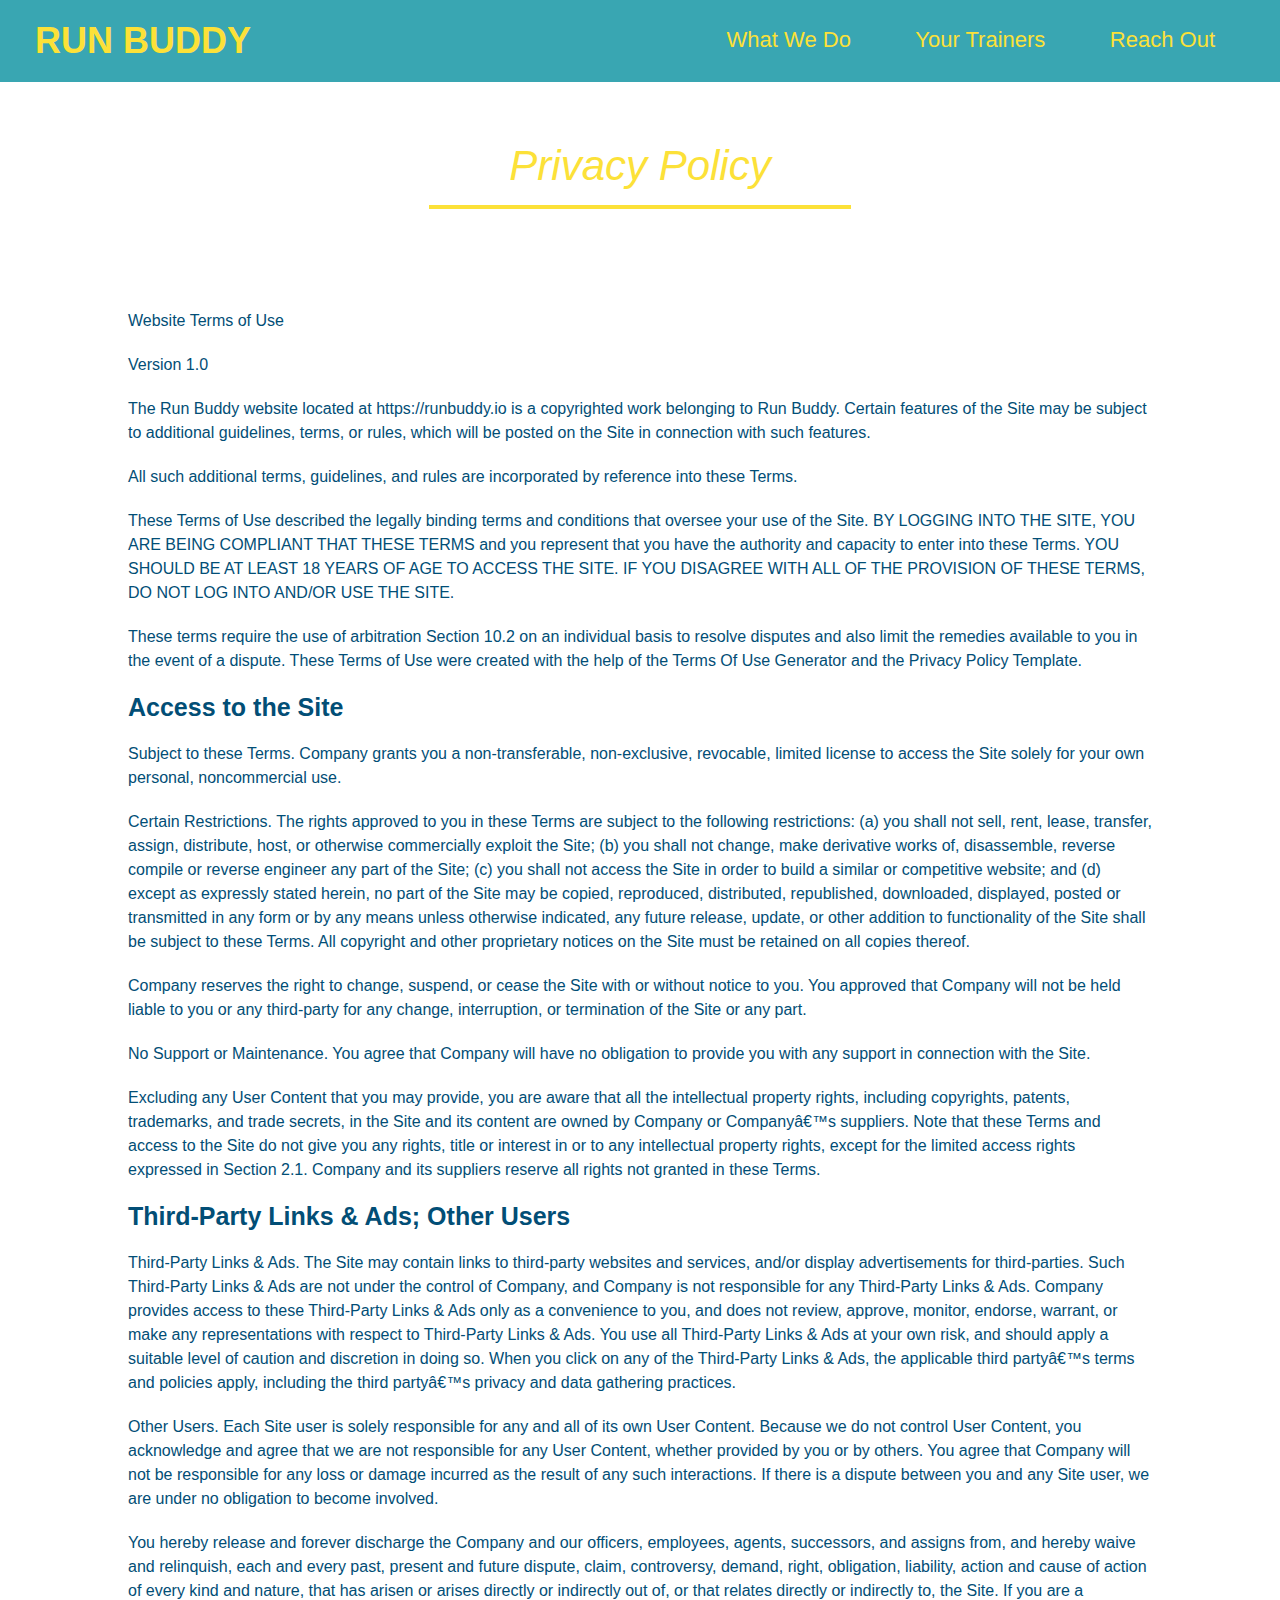
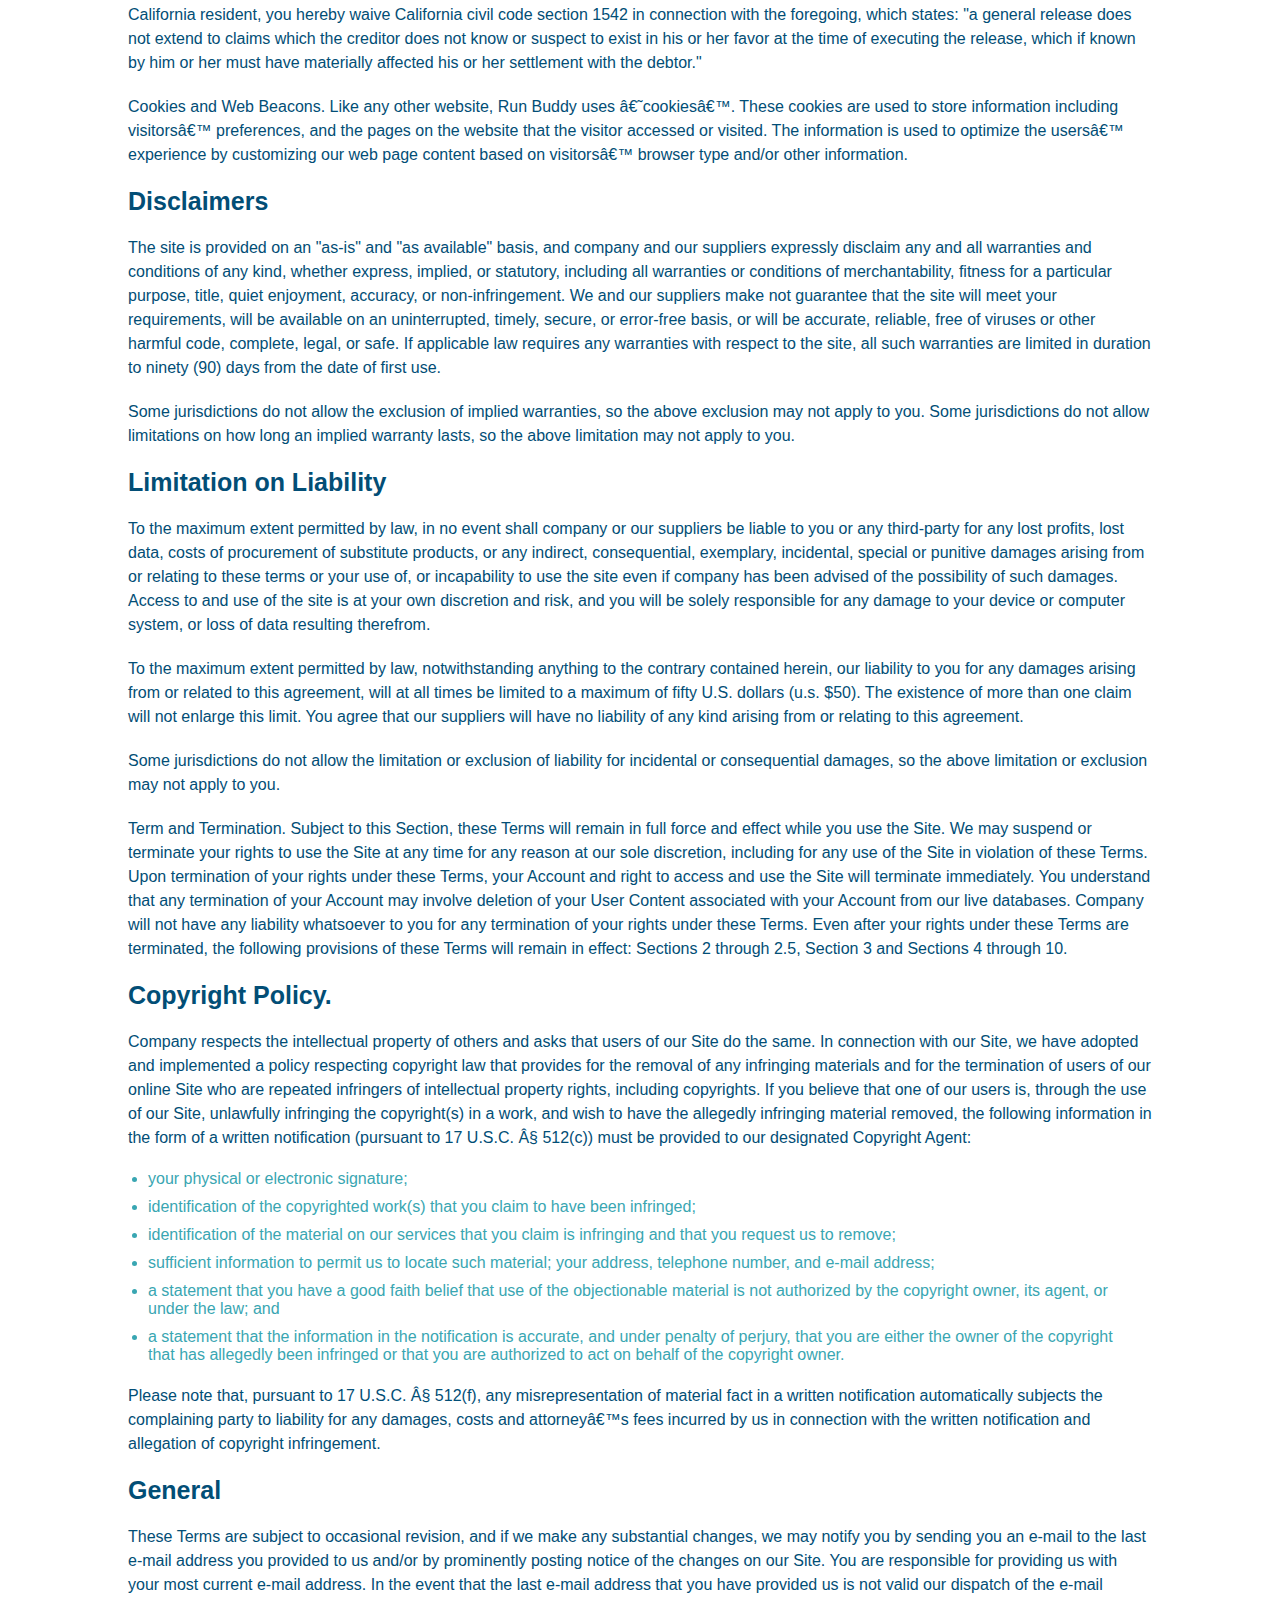
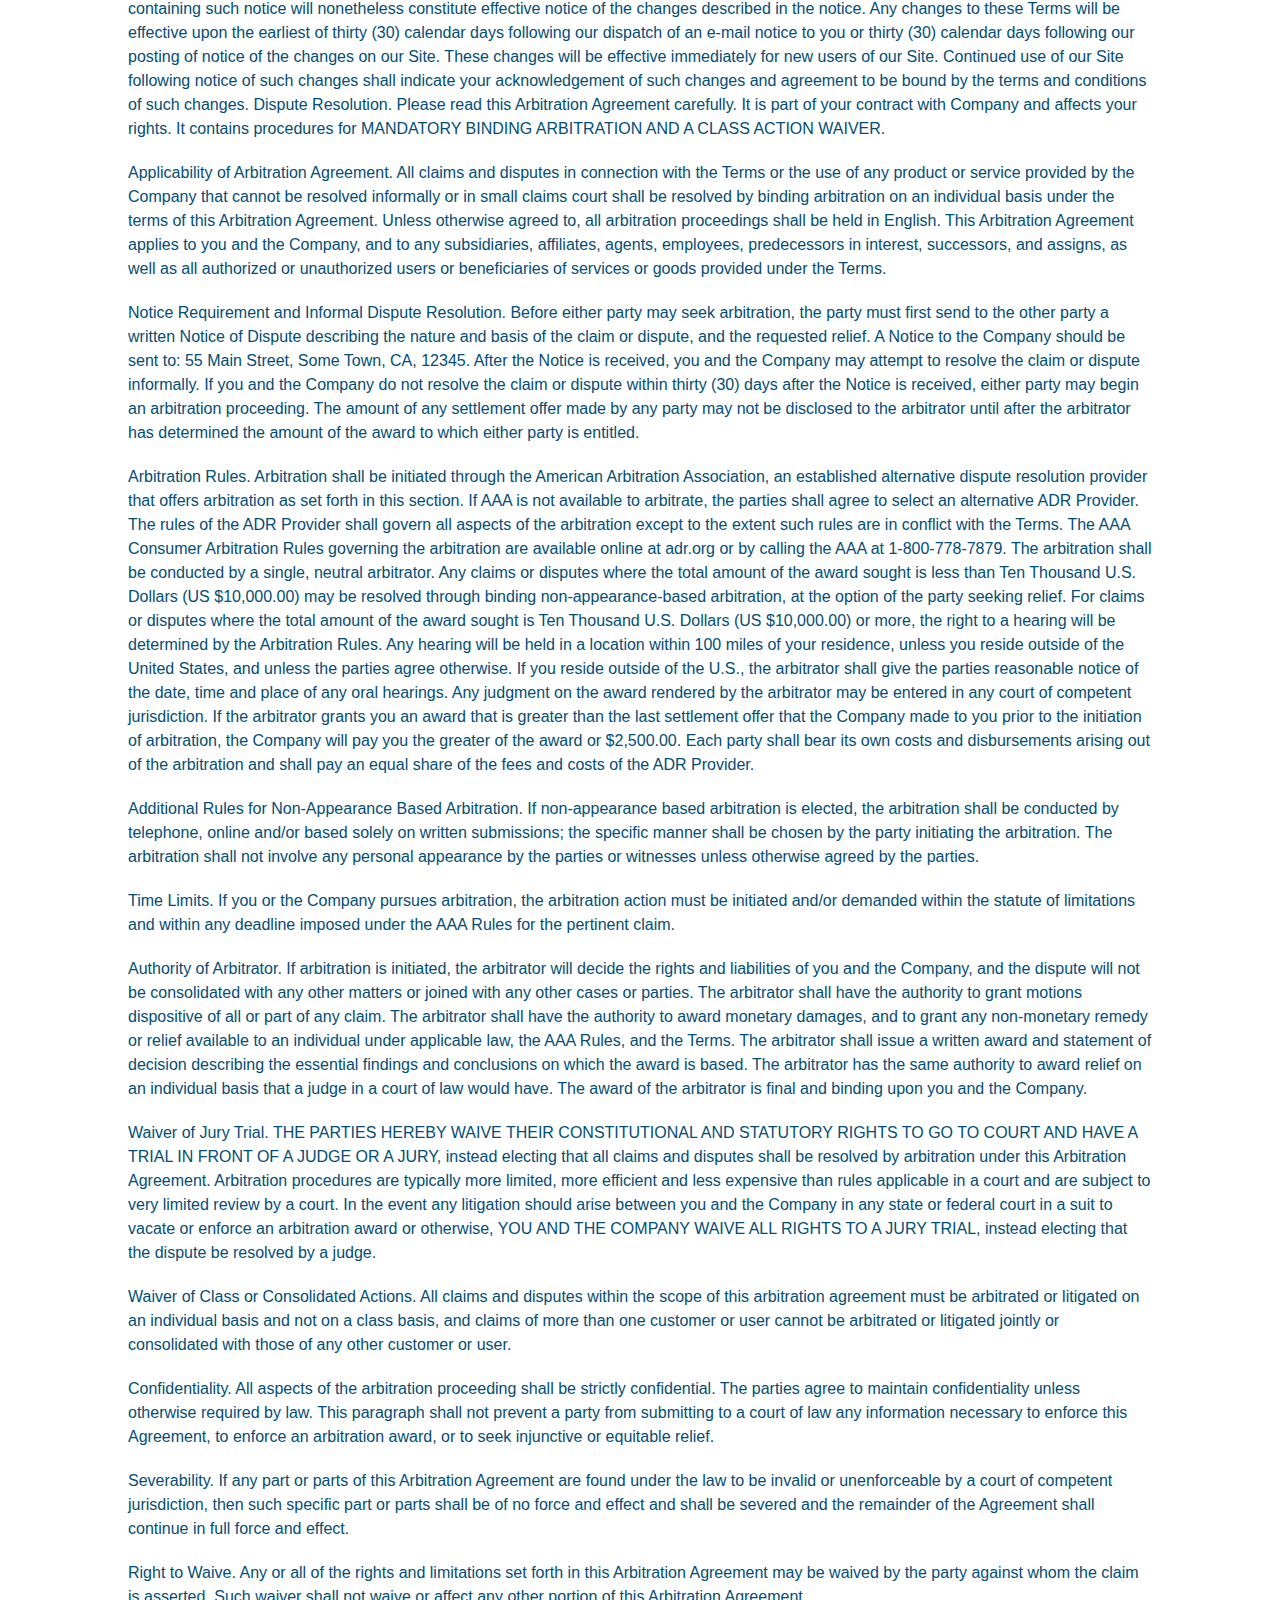
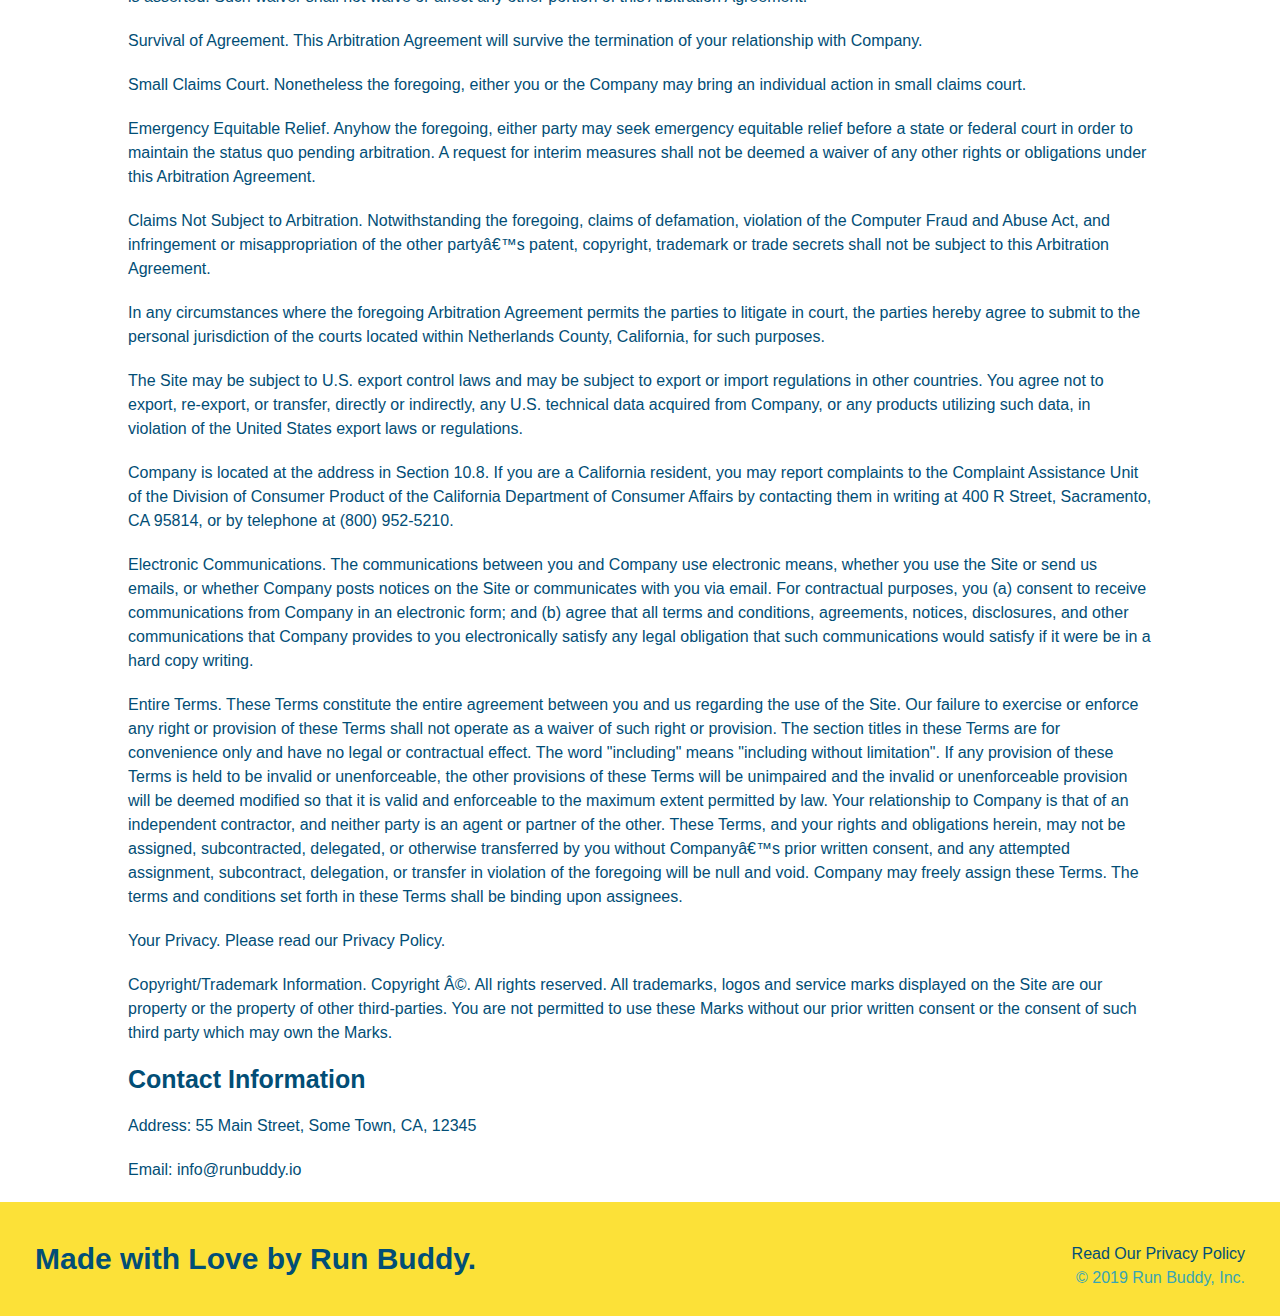
==== privacy-policy.html @ 2bb37b94 "end" ====
<!DOCTYPE html>
<html lang="en">
    <Head>
        <meta charset="UTF-8" />
        <title>Privacy Policy - Run Buddy</title>
        <link rel="stylesheet" href="./assets/css/style.css" />
        <link rel="stylesheet" href="./assets/css/secondary-styles.css" />
    </Head>
    <body>
        <header>
            <h1>
                <a href="/">RUN BUDDY</a>
            </h1>
            <nav>
            <!--unordered list element-->
            <ul>
                <!--list item element-->
                <li>
                    <!--Anchor element-->
                    <a href="./index.html#what-we-do">What We Do</a>
                </li>
                <li>
                    <a href="./index.html#your-trainers">Your Trainers</a>
                </li>
                <li>
                    <a href="./index.html#reach-out">Reach Out</a>
                </li>
            </ul>
            </nav>
        </header>
        <section class="hero">
            <h2 class="page-title">
                Privacy Policy
            </h2>
        </section>
        <article class="secondary-content">
            <p>
                Website Terms of Use
              </p>
        
              <p>
                Version 1.0
              </p>
        
              <p>
                The Run Buddy website located at https://runbuddy.io is a copyrighted work belonging to Run Buddy. Certain
                features of the Site may be subject to additional guidelines, terms, or rules, which will be posted on the Site
                in connection with such features.
              </p>
        
              <p>
                All such additional terms, guidelines, and rules are incorporated by reference into these Terms.
              </p>
        
              <p>
                These Terms of Use described the legally binding terms and conditions that oversee your use of the Site. BY
                LOGGING INTO THE SITE, YOU ARE BEING COMPLIANT THAT THESE TERMS and you represent that you have the authority
                and capacity to enter into these Terms. YOU SHOULD BE AT LEAST 18 YEARS OF AGE TO ACCESS THE SITE. IF YOU
                DISAGREE WITH ALL OF THE PROVISION OF THESE TERMS, DO NOT LOG INTO AND/OR USE THE SITE.
              </p>
        
              <p>
                These terms require the use of arbitration Section 10.2 on an individual basis to resolve disputes and also
                limit the remedies available to you in the event of a dispute. These Terms of Use were created with the help of
                the Terms Of Use Generator and the Privacy Policy Template.
              </p>
        
              <h3>
                Access to the Site
              </h3>
        
              <p>
                Subject to these Terms. Company grants you a non-transferable, non-exclusive, revocable, limited license to
                access the Site solely for your own personal, noncommercial use.
              </p>
        
              <p>
                Certain Restrictions. The rights approved to you in these Terms are subject to the following restrictions: (a)
                you shall not sell, rent, lease, transfer, assign, distribute, host, or otherwise commercially exploit the Site;
                (b) you shall not change, make derivative works of, disassemble, reverse compile or reverse engineer any part of
                the Site; (c) you shall not access the Site in order to build a similar or competitive website; and (d) except
                as expressly stated herein, no part of the Site may be copied, reproduced, distributed, republished, downloaded,
                displayed, posted or transmitted in any form or by any means unless otherwise indicated, any future release,
                update, or other addition to functionality of the Site shall be subject to these Terms. All copyright and other
                proprietary notices on the Site must be retained on all copies thereof.
              </p>
        
              <p>
                Company reserves the right to change, suspend, or cease the Site with or without notice to you. You approved
                that Company will not be held liable to you or any third-party for any change, interruption, or termination of
                the Site or any part.
              </p>
        
              <p>
                No Support or Maintenance. You agree that Company will have no obligation to provide you with any support in
                connection with the Site.
              </p>
        
              <p>
                Excluding any User Content that you may provide, you are aware that all the intellectual property rights,
                including copyrights, patents, trademarks, and trade secrets, in the Site and its content are owned by Company
                or Companyâ€™s suppliers. Note that these Terms and access to the Site do not give you any rights, title or
                interest in or to any intellectual property rights, except for the limited access rights expressed in Section
                2.1. Company and its suppliers reserve all rights not granted in these Terms.
              </p>
        
              <h3>
                Third-Party Links & Ads; Other Users
              </h3>
        
              <p>
                Third-Party Links & Ads. The Site may contain links to third-party websites and services, and/or display
                advertisements for third-parties. Such Third-Party Links & Ads are not under the control of Company, and Company
                is not responsible for any Third-Party Links & Ads. Company provides access to these Third-Party Links & Ads
                only as a convenience to you, and does not review, approve, monitor, endorse, warrant, or make any
                representations with respect to Third-Party Links & Ads. You use all Third-Party Links & Ads at your own risk,
                and should apply a suitable level of caution and discretion in doing so. When you click on any of the
                Third-Party Links & Ads, the applicable third partyâ€™s terms and policies apply, including the third partyâ€™s
                privacy and data gathering practices.
              </p>
        
              <p>
                Other Users. Each Site user is solely responsible for any and all of its own User Content. Because we do not
                control User Content, you acknowledge and agree that we are not responsible for any User Content, whether
                provided by you or by others. You agree that Company will not be responsible for any loss or damage incurred as
                the result of any such interactions. If there is a dispute between you and any Site user, we are under no
                obligation to become involved.
              </p>
        
              <p>
                You hereby release and forever discharge the Company and our officers, employees, agents, successors, and
                assigns from, and hereby waive and relinquish, each and every past, present and future dispute, claim,
                controversy, demand, right, obligation, liability, action and cause of action of every kind and nature, that has
                arisen or arises directly or indirectly out of, or that relates directly or indirectly to, the Site. If you are
                a California resident, you hereby waive California civil code section 1542 in connection with the foregoing,
                which states: "a general release does not extend to claims which the creditor does not know or suspect to exist
                in his or her favor at the time of executing the release, which if known by him or her must have materially
                affected his or her settlement with the debtor."
              </p>
        
              <p>
                Cookies and Web Beacons. Like any other website, Run Buddy uses â€˜cookiesâ€™. These cookies are used to store
                information including visitorsâ€™ preferences, and the pages on the website that the visitor accessed or visited.
                The information is used to optimize the usersâ€™ experience by customizing our web page content based on visitorsâ€™
                browser type and/or other information.
              </p>
        
              <h3>
                Disclaimers
              </h3>
        
              <p>
                The site is provided on an "as-is" and "as available" basis, and company and our suppliers expressly disclaim
                any and all warranties and conditions of any kind, whether express, implied, or statutory, including all
                warranties or conditions of merchantability, fitness for a particular purpose, title, quiet enjoyment, accuracy,
                or non-infringement. We and our suppliers make not guarantee that the site will meet your requirements, will be
                available on an uninterrupted, timely, secure, or error-free basis, or will be accurate, reliable, free of
                viruses or other harmful code, complete, legal, or safe. If applicable law requires any warranties with respect
                to the site, all such warranties are limited in duration to ninety (90) days from the date of first use.
              </p>
        
              <p>
                Some jurisdictions do not allow the exclusion of implied warranties, so the above exclusion may not apply to
                you. Some jurisdictions do not allow limitations on how long an implied warranty lasts, so the above limitation
                may not apply to you.
              </p>
        
              <h3>
                Limitation on Liability
              </h3>
        
              <p>
                To the maximum extent permitted by law, in no event shall company or our suppliers be liable to you or any
                third-party for any lost profits, lost data, costs of procurement of substitute products, or any indirect,
                consequential, exemplary, incidental, special or punitive damages arising from or relating to these terms or
                your use of, or incapability to use the site even if company has been advised of the possibility of such
                damages. Access to and use of the site is at your own discretion and risk, and you will be solely responsible
                for any damage to your device or computer system, or loss of data resulting therefrom.
              </p>
        
              <p>
                To the maximum extent permitted by law, notwithstanding anything to the contrary contained herein, our liability
                to you for any damages arising from or related to this agreement, will at all times be limited to a maximum of
                fifty U.S. dollars (u.s. $50). The existence of more than one claim will not enlarge this limit. You agree that
                our suppliers will have no liability of any kind arising from or relating to this agreement.
              </p>
        
              <p>
                Some jurisdictions do not allow the limitation or exclusion of liability for incidental or consequential
                damages, so the above limitation or exclusion may not apply to you.
              </p>
        
              <p>
                Term and Termination. Subject to this Section, these Terms will remain in full force and effect while you use
                the Site. We may suspend or terminate your rights to use the Site at any time for any reason at our sole
                discretion, including for any use of the Site in violation of these Terms. Upon termination of your rights under
                these Terms, your Account and right to access and use the Site will terminate immediately. You understand that
                any termination of your Account may involve deletion of your User Content associated with your Account from our
                live databases. Company will not have any liability whatsoever to you for any termination of your rights under
                these Terms. Even after your rights under these Terms are terminated, the following provisions of these Terms
                will remain in effect: Sections 2 through 2.5, Section 3 and Sections 4 through 10.
              </p>
        
              <h3>
                Copyright Policy.
              </h3>
        
              <p>
                Company respects the intellectual property of others and asks that users of our Site do the same. In connection
                with our Site, we have adopted and implemented a policy respecting copyright law that provides for the removal
                of any infringing materials and for the termination of users of our online Site who are repeated infringers of
                intellectual property rights, including copyrights. If you believe that one of our users is, through the use of
                our Site, unlawfully infringing the copyright(s) in a work, and wish to have the allegedly infringing material
                removed, the following information in the form of a written notification (pursuant to 17 U.S.C. Â§ 512(c)) must
                be provided to our designated Copyright Agent:
              </p>
        
              <ul>
                <li>
                  your physical or electronic signature;
                </li>
                <li>
                  identification of the copyrighted work(s) that you claim to have been infringed;
                </li>
                <li>
                  identification of the material on our services that you claim is infringing and that you request us to remove;
                </li>
                <li>
                  sufficient information to permit us to locate such material; your address, telephone number, and e-mail
                  address;
                </li>
                <li>
                  a statement that you have a good faith belief that use of the objectionable material is not authorized by the
                  copyright owner, its agent, or under the law; and
                </li>
                <li>
                  a statement that the information in the notification is accurate, and under penalty of perjury, that you are
                  either the owner of the copyright that has allegedly been infringed or that you are authorized to act on
                  behalf of the copyright owner.
                </li>
              </ul>
        
              <p>
                Please note that, pursuant to 17 U.S.C. Â§ 512(f), any misrepresentation of material fact in a written
                notification automatically subjects the complaining party to liability for any damages, costs and attorneyâ€™s
                fees incurred by us in connection with the written notification and allegation of copyright infringement.
              </p>
        
              <h3>
                General
              </h3>
        
              <p>
                These Terms are subject to occasional revision, and if we make any substantial changes, we may notify you by
                sending you an e-mail to the last e-mail address you provided to us and/or by prominently posting notice of the
                changes on our Site. You are responsible for providing us with your most current e-mail address. In the event
                that the last e-mail address that you have provided us is not valid our dispatch of the e-mail containing such
                notice will nonetheless constitute effective notice of the changes described in the notice. Any changes to these
                Terms will be effective upon the earliest of thirty (30) calendar days following our dispatch of an e-mail
                notice to you or thirty (30) calendar days following our posting of notice of the changes on our Site. These
                changes will be effective immediately for new users of our Site. Continued use of our Site following notice of
                such changes shall indicate your acknowledgement of such changes and agreement to be bound by the terms and
                conditions of such changes. Dispute Resolution. Please read this Arbitration Agreement carefully. It is part of
                your contract with Company and affects your rights. It contains procedures for MANDATORY BINDING ARBITRATION AND
                A CLASS ACTION WAIVER.
              </p>
        
              <p>
                Applicability of Arbitration Agreement. All claims and disputes in connection with the Terms or the use of any
                product or service provided by the Company that cannot be resolved informally or in small claims court shall be
                resolved by binding arbitration on an individual basis under the terms of this Arbitration Agreement. Unless
                otherwise agreed to, all arbitration proceedings shall be held in English. This Arbitration Agreement applies to
                you and the Company, and to any subsidiaries, affiliates, agents, employees, predecessors in interest,
                successors, and assigns, as well as all authorized or unauthorized users or beneficiaries of services or goods
                provided under the Terms.
              </p>
        
              <p>
                Notice Requirement and Informal Dispute Resolution. Before either party may seek arbitration, the party must
                first send to the other party a written Notice of Dispute describing the nature and basis of the claim or
                dispute, and the requested relief. A Notice to the Company should be sent to: 55 Main Street, Some Town, CA,
                12345. After the Notice is received, you and the Company may attempt to resolve the claim or dispute informally.
                If you and the Company do not resolve the claim or dispute within thirty (30) days after the Notice is received,
                either party may begin an arbitration proceeding. The amount of any settlement offer made by any party may not
                be disclosed to the arbitrator until after the arbitrator has determined the amount of the award to which either
                party is entitled.
              </p>
        
              <p>
                Arbitration Rules. Arbitration shall be initiated through the American Arbitration Association, an established
                alternative dispute resolution provider that offers arbitration as set forth in this section. If AAA is not
                available to arbitrate, the parties shall agree to select an alternative ADR Provider. The rules of the ADR
                Provider shall govern all aspects of the arbitration except to the extent such rules are in conflict with the
                Terms. The AAA Consumer Arbitration Rules governing the arbitration are available online at adr.org or by
                calling the AAA at 1-800-778-7879. The arbitration shall be conducted by a single, neutral arbitrator. Any
                claims or disputes where the total amount of the award sought is less than Ten Thousand U.S. Dollars (US
                $10,000.00) may be resolved through binding non-appearance-based arbitration, at the option of the party seeking
                relief. For claims or disputes where the total amount of the award sought is Ten Thousand U.S. Dollars (US
                $10,000.00) or more, the right to a hearing will be determined by the Arbitration Rules. Any hearing will be
                held in a location within 100 miles of your residence, unless you reside outside of the United States, and
                unless the parties agree otherwise. If you reside outside of the U.S., the arbitrator shall give the parties
                reasonable notice of the date, time and place of any oral hearings. Any judgment on the award rendered by the
                arbitrator may be entered in any court of competent jurisdiction. If the arbitrator grants you an award that is
                greater than the last settlement offer that the Company made to you prior to the initiation of arbitration, the
                Company will pay you the greater of the award or $2,500.00. Each party shall bear its own costs and
                disbursements arising out of the arbitration and shall pay an equal share of the fees and costs of the ADR
                Provider.
              </p>
        
              <p>
                Additional Rules for Non-Appearance Based Arbitration. If non-appearance based arbitration is elected, the
                arbitration shall be conducted by telephone, online and/or based solely on written submissions; the specific
                manner shall be chosen by the party initiating the arbitration. The arbitration shall not involve any personal
                appearance by the parties or witnesses unless otherwise agreed by the parties.
              </p>
        
              <p>
                Time Limits. If you or the Company pursues arbitration, the arbitration action must be initiated and/or demanded
                within the statute of limitations and within any deadline imposed under the AAA Rules for the pertinent claim.
              </p>
        
              <p>
                Authority of Arbitrator. If arbitration is initiated, the arbitrator will decide the rights and liabilities of
                you and the Company, and the dispute will not be consolidated with any other matters or joined with any other
                cases or parties. The arbitrator shall have the authority to grant motions dispositive of all or part of any
                claim. The arbitrator shall have the authority to award monetary damages, and to grant any non-monetary remedy
                or relief available to an individual under applicable law, the AAA Rules, and the Terms. The arbitrator shall
                issue a written award and statement of decision describing the essential findings and conclusions on which the
                award is based. The arbitrator has the same authority to award relief on an individual basis that a judge in a
                court of law would have. The award of the arbitrator is final and binding upon you and the Company.
              </p>
        
              <p>
                Waiver of Jury Trial. THE PARTIES HEREBY WAIVE THEIR CONSTITUTIONAL AND STATUTORY RIGHTS TO GO TO COURT AND HAVE
                A TRIAL IN FRONT OF A JUDGE OR A JURY, instead electing that all claims and disputes shall be resolved by
                arbitration under this Arbitration Agreement. Arbitration procedures are typically more limited, more efficient
                and less expensive than rules applicable in a court and are subject to very limited review by a court. In the
                event any litigation should arise between you and the Company in any state or federal court in a suit to vacate
                or enforce an arbitration award or otherwise, YOU AND THE COMPANY WAIVE ALL RIGHTS TO A JURY TRIAL, instead
                electing that the dispute be resolved by a judge.
              </p>
        
              <p>
                Waiver of Class or Consolidated Actions. All claims and disputes within the scope of this arbitration agreement
                must be arbitrated or litigated on an individual basis and not on a class basis, and claims of more than one
                customer or user cannot be arbitrated or litigated jointly or consolidated with those of any other customer or
                user.
              </p>
        
              <p>
                Confidentiality. All aspects of the arbitration proceeding shall be strictly confidential. The parties agree to
                maintain confidentiality unless otherwise required by law. This paragraph shall not prevent a party from
                submitting to a court of law any information necessary to enforce this Agreement, to enforce an arbitration
                award, or to seek injunctive or equitable relief.
              </p>
        
              <p>
                Severability. If any part or parts of this Arbitration Agreement are found under the law to be invalid or
                unenforceable by a court of competent jurisdiction, then such specific part or parts shall be of no force and
                effect and shall be severed and the remainder of the Agreement shall continue in full force and effect.
              </p>
        
              <p>
                Right to Waive. Any or all of the rights and limitations set forth in this Arbitration Agreement may be waived
                by the party against whom the claim is asserted. Such waiver shall not waive or affect any other portion of this
                Arbitration Agreement.
              </p>
        
              <p>
                Survival of Agreement. This Arbitration Agreement will survive the termination of your relationship with
                Company.
              </p>
        
              <p>
                Small Claims Court. Nonetheless the foregoing, either you or the Company may bring an individual action in small
                claims court.
              </p>
        
              <p>
                Emergency Equitable Relief. Anyhow the foregoing, either party may seek emergency equitable relief before a
                state or federal court in order to maintain the status quo pending arbitration. A request for interim measures
                shall not be deemed a waiver of any other rights or obligations under this Arbitration Agreement.
              </p>
        
              <p>
                Claims Not Subject to Arbitration. Notwithstanding the foregoing, claims of defamation, violation of the
                Computer Fraud and Abuse Act, and infringement or misappropriation of the other partyâ€™s patent, copyright,
                trademark or trade secrets shall not be subject to this Arbitration Agreement.
              </p>
        
              <p>
                In any circumstances where the foregoing Arbitration Agreement permits the parties to litigate in court, the
                parties hereby agree to submit to the personal jurisdiction of the courts located within Netherlands County,
                California, for such purposes.
              </p>
        
              <p>
                The Site may be subject to U.S. export control laws and may be subject to export or import regulations in other
                countries. You agree not to export, re-export, or transfer, directly or indirectly, any U.S. technical data
                acquired from Company, or any products utilizing such data, in violation of the United States export laws or
                regulations.
              </p>
        
              <p>
                Company is located at the address in Section 10.8. If you are a California resident, you may report complaints
                to the Complaint Assistance Unit of the Division of Consumer Product of the California Department of Consumer
                Affairs by contacting them in writing at 400 R Street, Sacramento, CA 95814, or by telephone at (800) 952-5210.
              </p>
        
              <p>
                Electronic Communications. The communications between you and Company use electronic means, whether you use the
                Site or send us emails, or whether Company posts notices on the Site or communicates with you via email. For
                contractual purposes, you (a) consent to receive communications from Company in an electronic form; and (b)
                agree that all terms and conditions, agreements, notices, disclosures, and other communications that Company
                provides to you electronically satisfy any legal obligation that such communications would satisfy if it were be
                in a hard copy writing.
              </p>
        
              <p>
                Entire Terms. These Terms constitute the entire agreement between you and us regarding the use of the Site. Our
                failure to exercise or enforce any right or provision of these Terms shall not operate as a waiver of such right
                or provision. The section titles in these Terms are for convenience only and have no legal or contractual
                effect. The word "including" means "including without limitation". If any provision of these Terms is held to be
                invalid or unenforceable, the other provisions of these Terms will be unimpaired and the invalid or
                unenforceable provision will be deemed modified so that it is valid and enforceable to the maximum extent
                permitted by law. Your relationship to Company is that of an independent contractor, and neither party is an
                agent or partner of the other. These Terms, and your rights and obligations herein, may not be assigned,
                subcontracted, delegated, or otherwise transferred by you without Companyâ€™s prior written consent, and any
                attempted assignment, subcontract, delegation, or transfer in violation of the foregoing will be null and void.
                Company may freely assign these Terms. The terms and conditions set forth in these Terms shall be binding upon
                assignees.
              </p>
        
              <p>
                Your Privacy. Please read our Privacy Policy.
              </p>
        
              <p>
                Copyright/Trademark Information. Copyright Â©. All rights reserved. All trademarks, logos and service marks
                displayed on the Site are our property or the property of other third-parties. You are not permitted to use
                these Marks without our prior written consent or the consent of such third party which may own the Marks.
              </p>
        
              <h3>
                Contact Information
              </h3>
        
              <p>
                Address: 55 Main Street, Some Town, CA, 12345
              </p>
        
              <p>
                Email: info@runbuddy.io
              </p>
        

        </article>
        <footer>
            <h2>Made with Love by Run Buddy.</h2>
            <div>
                <a>Read Our Privacy Policy</a><br />
                &copy; 2019 Run Buddy, Inc.
            </div>
        </footer>

    </body>
</html>
---- assets/css/style.css ----
* {
    margin: 0;
    padding: 0;
    box-sizing: border-box;
}


body {
    /* more on this crazy alphanumerical value in a minute! */
    color: #39a6b2;
    font-family: Arial, Helvetica, sans-serif;
}

/* apply styles to <header> */
header {
    padding: 20px 35px;
    background-color: #39a6b2;
}

header h1 {
    font-weight: bold;
    font-size: 36px;
    color: #fce138;
    margin: 0;
    display: inline;
}

header a {
    text-decoration: none;
    color: #fce138;
}

header nav{
    float: right;
    margin: 7px 0;
}

header nav ul li {
    display: inline;
}

header nav ul li a {
    margin: 0 30px;
    font-weight: lighter;
    font-size: 22px;
}

footer {
    background: #fce138;
    width: 100%;
    padding: 40px 35px;
}

footer h2 {
    display: inline;
    color: #024e76;
    font-size: 30px;
    margin: 0;
}

footer div {
    float: right;
    line-height: 1.5;
    text-align: right;
}

footer a {
    color: #024e76;
}

section {
    padding: 60px;
    }

/* hero style starts */
.hero {
    background-image: url(https://static.fullstack-bootcamp.com/module-1/hero-bg.jpg);
    height: 600px;
    background-size: cover;
    background-position: center;
    position: relative;
}
/* hero style ends*/

/* hero form starts here */
.hero-form {
    background-color: #fce138;
    padding: 20px;
    width: 500px;
    color: #024e76;
    border: solid 3px #024e76;
    position: absolute;
    bottom: 120px;
    right: 140px;
}

.hero-form h3 {
    font-size: 24px;
    margin: 0px;
    }

.hero-form p {
    margin: 5px 0 15px 0;
}

.form-input {
    border: 1px solid #024e76;
    display: block;
    padding: 7px 15px;
    font-size: 16px;
    color: #024e76;
    width: 100%;
    margin-bottom: 15px;
}

.hero-form label {
    margin: 0 5px;
}

.hero-form button {
    color: #fce138;
    background-color: #024e76;
    border: none;
    padding: 10px 20px;
    font-size: 16px;
}
/* hero styles end*/

/* start what we do */
.intro {
    text-align: center;
}

.section-title {
    font-size: 55px;
    color: #024e76;
    margin-bottom: 35px;
    padding: 0 100px 20px 100px;
    display: inline-block;
    border-bottom: 3px solid;
}
.primary-border {
    border-color: #fce138;
}

.secondary-border {
    border-color: #39a6b2;
}

.intro p {
    line-height: 1.7;
    color: #39a6b2;
    width: 80%;
    font-size: 20px;
    margin: 0 auto;
}
/* end what we do */

/* start what you do */
.steps {
    text-align: center;
    background: #fce138;
}
.steps div {
    margin-bottom: 80px;
}
.steps img {
    width: 15%;
    margin: 10px 0;
}
.steps h3 {
    color: #024e76;
    font-size: 46px;
    margin-top: 10px;
}
.steps p {
    color: #39a6b2;
    font-size: 23px;
}
.steps span {
    font-size: 38px;
}
/* end what you do */
/* start meet the trainers*/
.trainers {
    text-align: center;
}
.trainer {
    width: 900px;
    margin: 0 auto 30px auto;
    background: #024e76;
    color: #fce138;
    overflow: auto;
}
.trainer img {
    width: 35%;
    float: left;
}
.trainer-bio {
    padding: 35px;
    float: left;
    width: 65%;
}
.text-left {
    text-align: left;
}
.text-right {
    text-align: right;
}
.trainer-bio h3 {
    font-size: 32px
    margin-bottom: 8px
}
.trainer-bio h4 {
    font-weight: lighter;
    font-size: 26px;
    margin-bottom: 25px;
}
.trainer-bio p {
    font-size: 17px;
    line-height: 1.3;
}
/*end meet the trainers*/
/*reach out start*/
.contact {
    background: #024e76;
    text-align: center;
}
.contact h2 {
    color: #fce138;
}
.contact-info iframe {
    width: 400px;
    height: 400px;
}
.contact-info div {
    width: 410px;
    display: inline-block;
    vertical-align: top;
    text-align: left;
    margin: 30px 0 0 60px;
    color: white;
}
.contact-info h3 {
    color: #fce138;
    font-size: 32px;
}
.contact-info p, .contact-info address {
    margin: 20px 0;
    line-height: 1.5;
    font-size: 20px;
    font-style: normal;
}
.contact-info a {
    color: #fce138
}
/*reach out end*/
---- assets/css/secondary-styles.css ----
.hero {
    background-position: bottom;
    height: auto;
    text-align: center;
    margin-bottom: 40px;
}
.page-title {
    color: #fce138;
    display: inline-block;
    border-bottom: 4px solid #fce138;
    padding: 0 80px 15px 80px;
    font-weight: normal;
    font-size: 42px;
    font-style: italic;
}
.secondary-content {
    width: 80%;
    margin: 0 auto;
    color: #024e76;
}
.secondary-content h3 {
    font-size: 25px;
    margin: 20px 0;
}
.secondary-content p {
    font-size: 16px;
    line-height: 1.5;
    margin: 20px 0;
}
.secondary-content ul {
    margin: 15px 20px;
}
.secondary-content li {
    color: #39a6b2;
    margin: 10px 0;

}
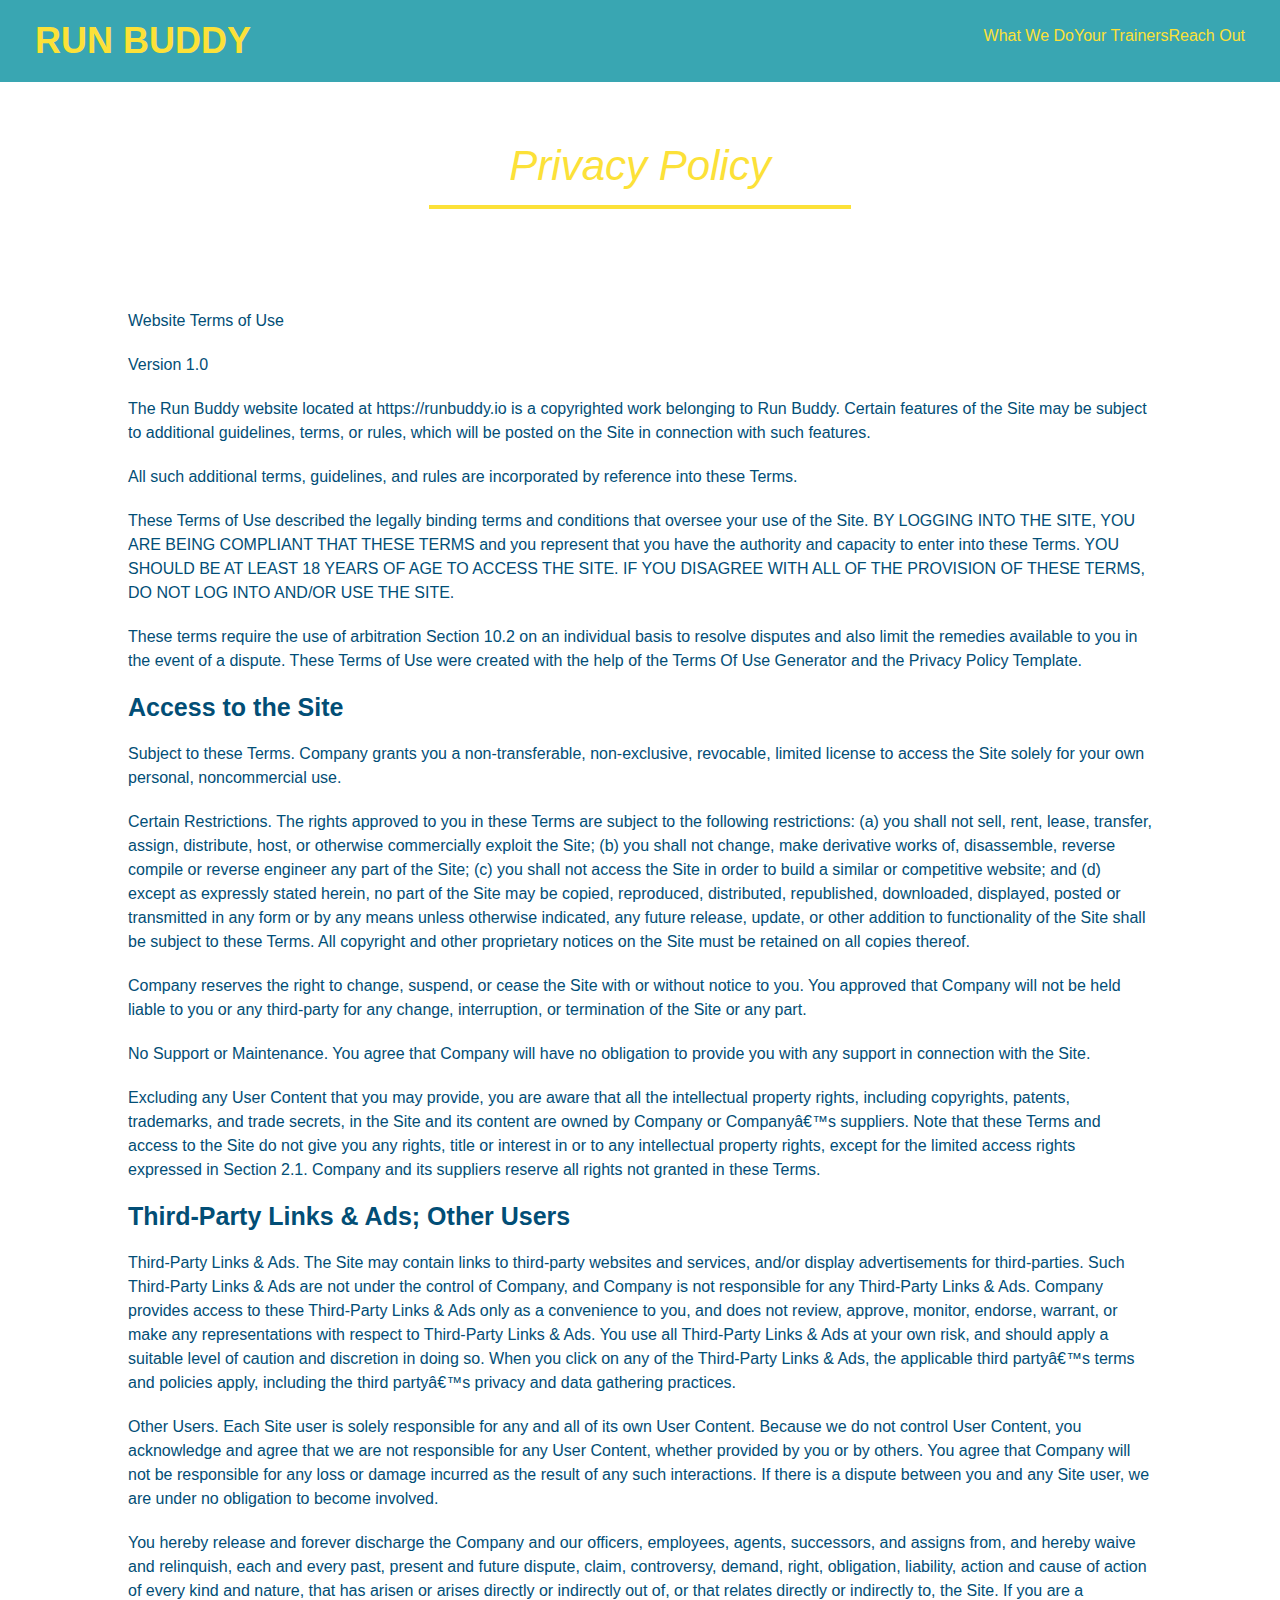
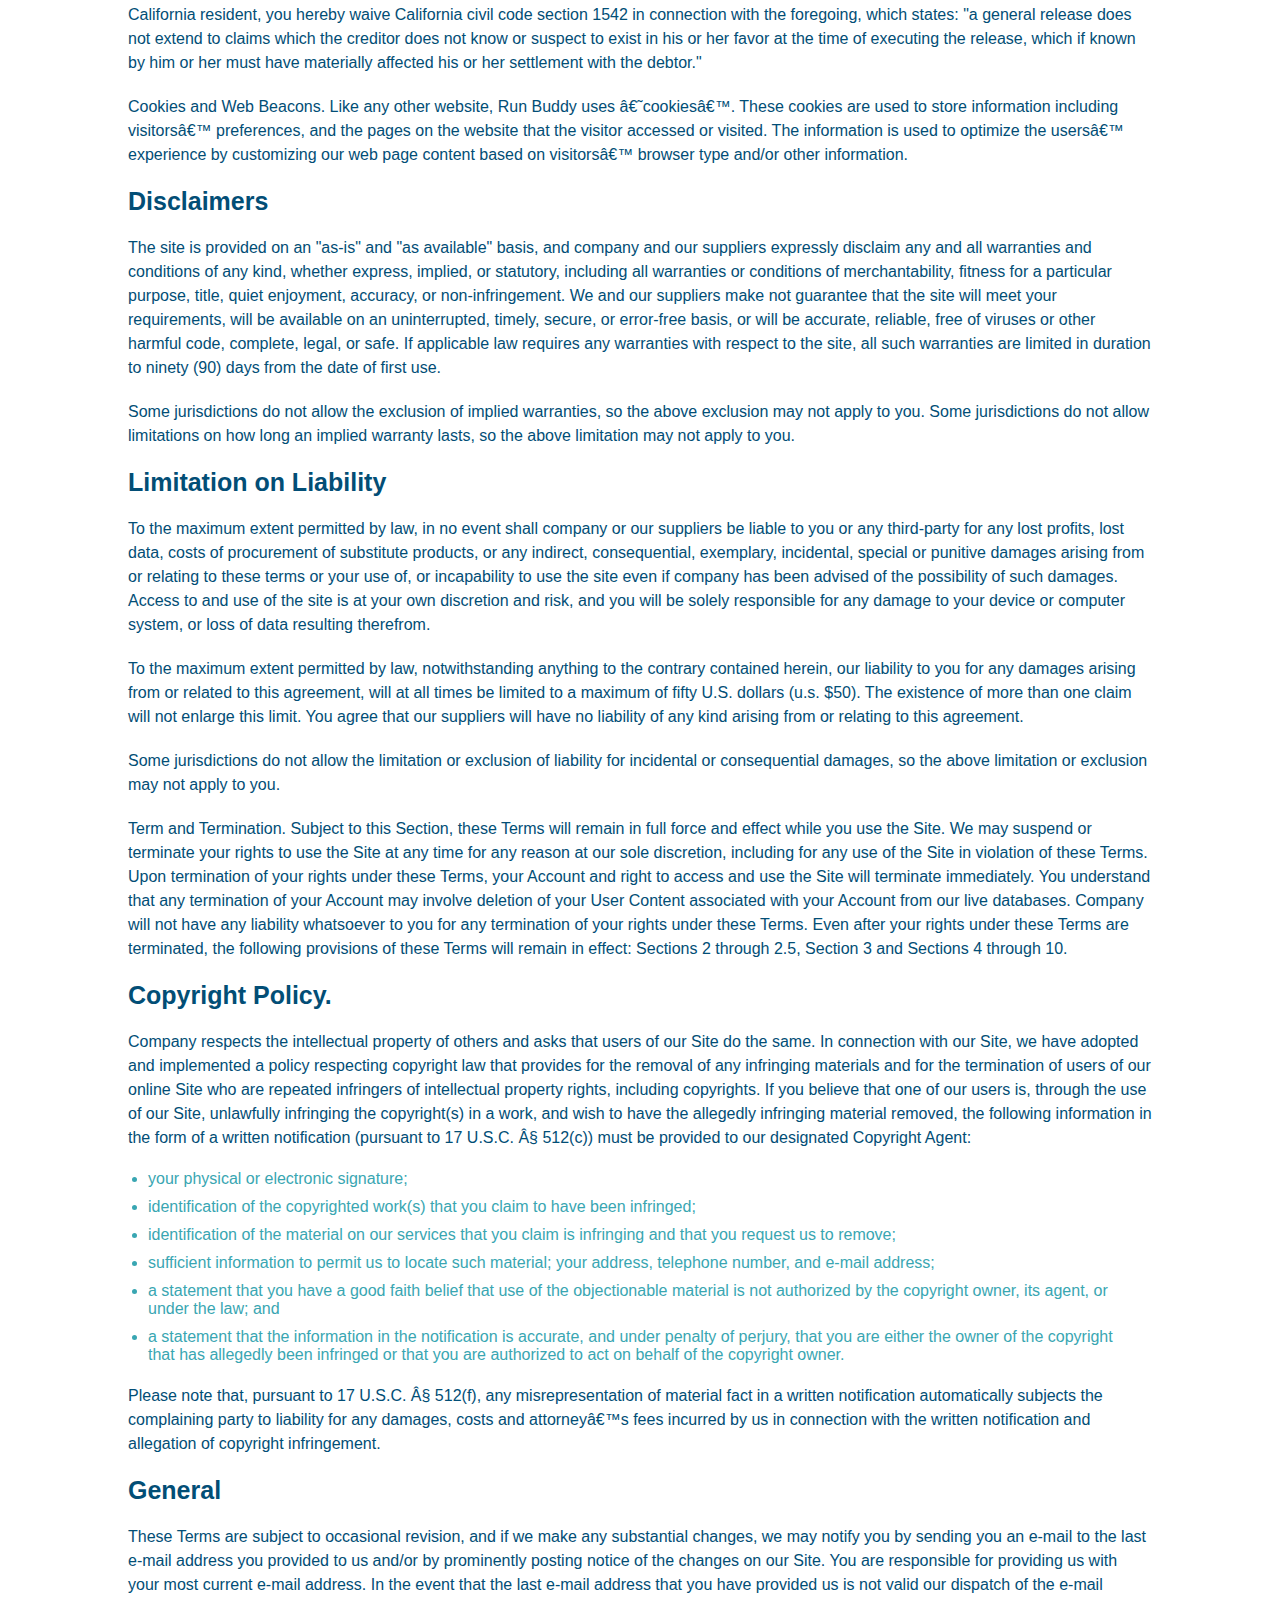
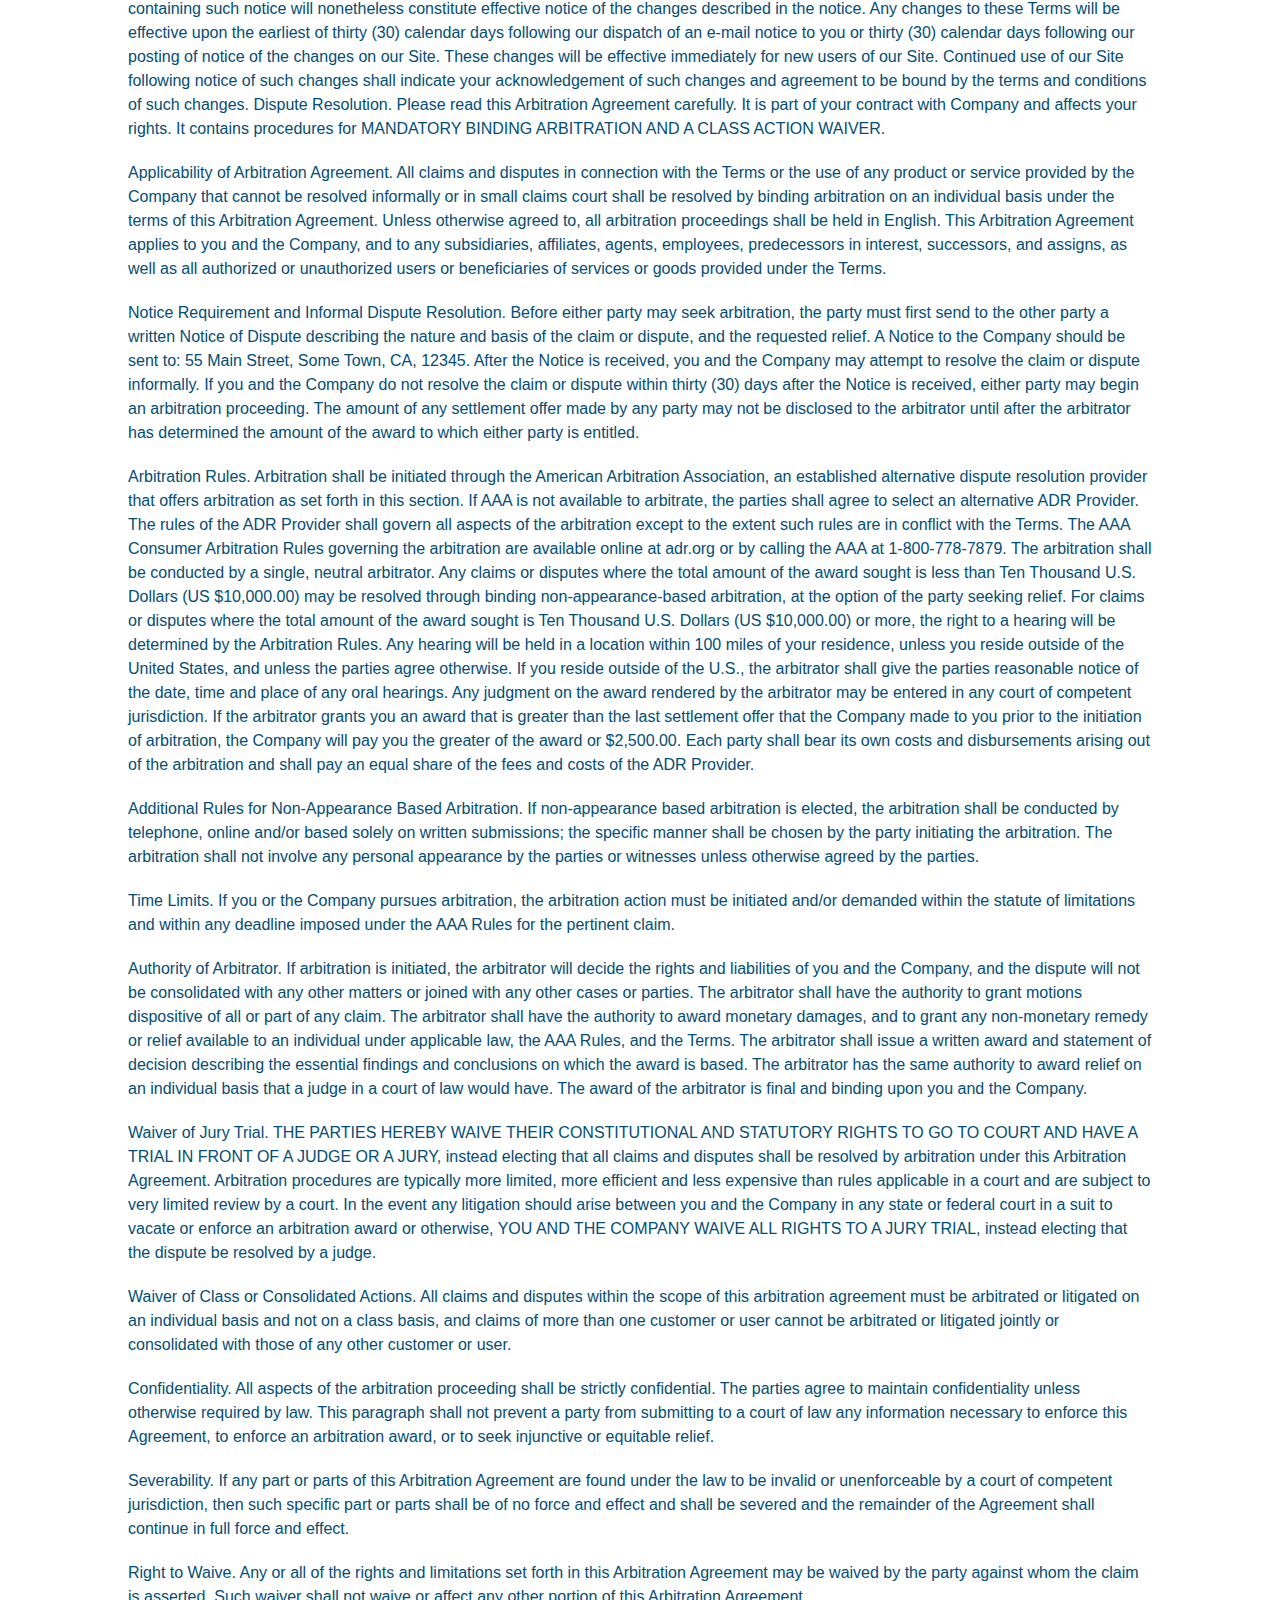
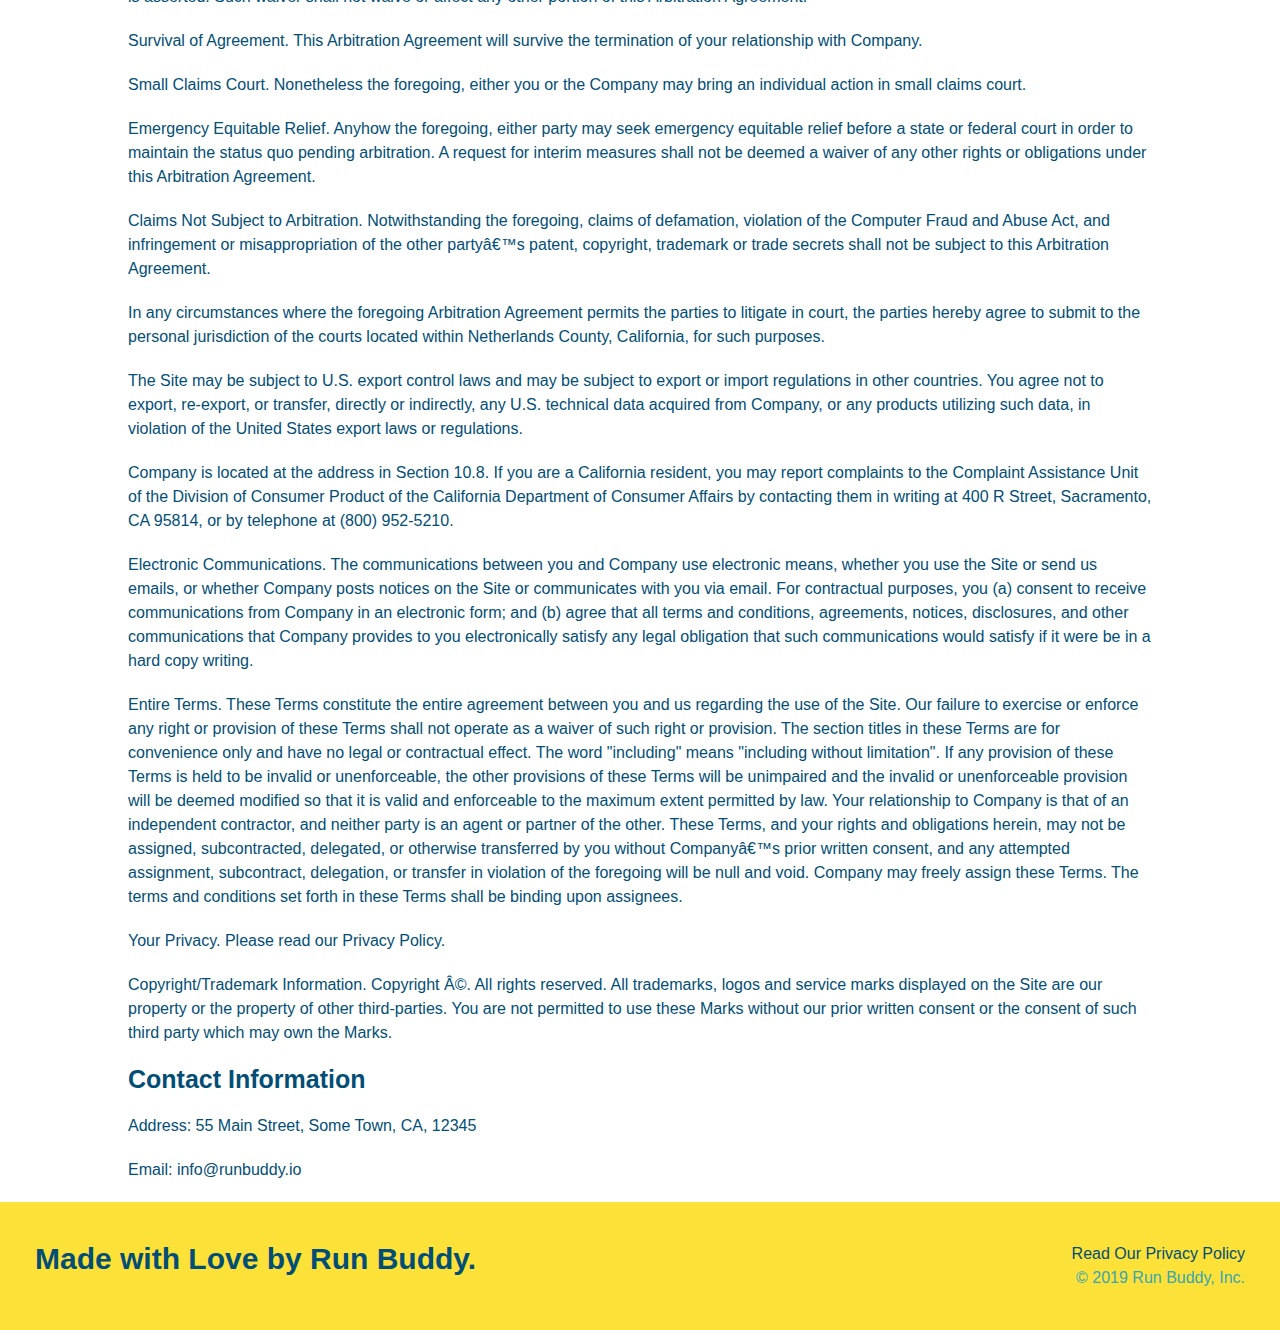
==== commit 9b43bc3e: "media q" ====
--- a/privacy-policy.html
+++ b/privacy-policy.html
@@ -1,6 +1,7 @@
 <!DOCTYPE html>
 <html lang="en">
     <Head>
+      <meta name="viewport" content="width=device-width, initial-scale=1.0" />
         <meta charset="UTF-8" />
         <title>Privacy Policy - Run Buddy</title>
         <link rel="stylesheet" href="./assets/css/style.css" />
--- a/assets/css/style.css
+++ b/assets/css/style.css
@@ -13,16 +13,28 @@
 
 /* apply styles to <header> */
 header {
+    display: flex;
+    justify-content: space-between;
+    flex-wrap: wrap;
     padding: 20px 35px;
     background-color: #39a6b2;
 }
-
+/*Media query for smaller desktop screens and smaller */
+@media screen and (max-width: 980px) { 
+}
+/*media query for tablets and smaller*/
+@media screen and (max-width: 768px) {
+}
+
+/*media query for mobile phones and smaller*/
+@media screen and (max-width: 575px) {
+}
 header h1 {
     font-weight: bold;
     font-size: 36px;
     color: #fce138;
     margin: 0;
-    display: inline;
+    
 }
 
 header a {
@@ -31,35 +43,40 @@
 }
 
 header nav{
-    float: right;
     margin: 7px 0;
 }
 
-header nav ul li {
-    display: inline;
+header nav ul {
+    display: flex;
+    flex-wrap: wrap;
+    justify-content: space-between;
+    align-items: center;
+    list-style: none;
+};
 }
 
 header nav ul li a {
-    margin: 0 30px;
+    padding: 10px 15px;
     font-weight: lighter;
-    font-size: 22px;
+    font-size: 1.55vw;
 }
 
 footer {
+    display: flex;
+    justify-content: space-between;
+    flex-wrap: wrap;
     background: #fce138;
     width: 100%;
     padding: 40px 35px;
 }
 
 footer h2 {
-    display: inline;
     color: #024e76;
     font-size: 30px;
     margin: 0;
 }
 
 footer div {
-    float: right;
     line-height: 1.5;
     text-align: right;
 }
@@ -74,6 +91,10 @@
 
 /* hero style starts */
 .hero {
+    align-items: flex-start;
+    display: flex;
+    justify-content: center;
+    flex-wrap: wrap;
     background-image: url(https://static.fullstack-bootcamp.com/module-1/hero-bg.jpg);
     height: 600px;
     background-size: cover;
@@ -86,12 +107,28 @@
 .hero-form {
     background-color: #fce138;
     padding: 20px;
-    width: 500px;
+    width: 40%;
     color: #024e76;
     border: solid 3px #024e76;
     position: absolute;
     bottom: 120px;
     right: 140px;
+    margin: 3.5%;
+}
+
+.hero-cta {
+    width: 35%;
+    text-align: right;
+    margin: 3.5%;
+    color: #fff;
+    font-size: 18px;
+    line-height: 1.2;
+}
+
+.hero-cta h2 {
+    font-style: italic;
+    font-size: 55px;
+    color: #fce138;
 }
 
 .hero-form h3 {
@@ -128,16 +165,18 @@
 
 /* start what we do */
 .intro {
-    text-align: center;
+    ;
 }
 
 .section-title {
-    font-size: 55px;
-    color: #024e76;
-    margin-bottom: 35px;
-    padding: 0 100px 20px 100px;
-    display: inline-block;
+    font-size: 48px;
+    color: #024e76;
+    margin: 0 auto 35px auto ;
+    padding-bottom: 20px;
+    text-align: center
+    display: ;
     border-bottom: 3px solid;
+    width: 50%;
 }
 .primary-border {
     border-color: #fce138;
@@ -148,6 +187,7 @@
 }
 
 .intro p {
+    text-align: center;
     line-height: 1.7;
     color: #39a6b2;
     width: 80%;
@@ -157,49 +197,80 @@
 /* end what we do */
 
 /* start what you do */
+.step {
+    margin: 50px auto;
+    padding-bottom: 50px;
+    width: 80%;
+    border-bottom: 1px solid #39a6b2;
+    display: flex;
+    flex-wrap: wrap;
+    align-items: center;
+    justify-content: space-between;
+}
+
 .steps {
-    text-align: center;
     background: #fce138;
 }
 .steps div {
-    margin-bottom: 80px;
-}
-.steps img {
-    width: 15%;
-    margin: 10px 0;
-}
-.steps h3 {
+}
+.step-img {
+    flex: 1 12%;
+    margin-right: 20px;
+}
+
+.step-img img {
+    max-width: 100%;
+}
+
+.step h3 {
     color: #024e76;
     font-size: 46px;
-    margin-top: 10px;
-}
-.steps p {
+    flex: 1 30%
+}
+.step-info {
+    display: flex;
+    flex-wrap: wrap;
+    align-items: center;
+    flex: 2 70%
+}
+
+.step-text p {
     color: #39a6b2;
-    font-size: 23px;
+    font-size: 18px;
+}
+.step-text h4 {
+    font-size: 26px;
+    line-height: 1.5;
+    color: #024e76;
+}
+.step-text {
+    flex: 12;
 }
 .steps span {
-    font-size: 38px;
 }
 /* end what you do */
 /* start meet the trainers*/
-.trainers {
-    text-align: center;
-}
+.trainers { 
+    width: 100%;
+    margin: 0 auto;
+    display: flex;
+    flex-wrap: wrap;
+    justify-content: space-around;
+}
+
 .trainer {
-    width: 900px;
-    margin: 0 auto 30px auto;
+    flex: 1;
+    margin: 20px;
     background: #024e76;
     color: #fce138;
-    overflow: auto;
 }
 .trainer img {
-    width: 35%;
-    float: left;
+    width: 100%;
 }
 .trainer-bio {
-    padding: 35px;
-    float: left;
-    width: 65%;
+    padding: 25px;
+    line-height: 1.3;
+
 }
 .text-left {
     text-align: left;
@@ -207,14 +278,16 @@
 .text-right {
     text-align: right;
 }
+.flex-row {
+    display: flex;
+}
 .trainer-bio h3 {
-    font-size: 32px
-    margin-bottom: 8px
+    font-size: 28px
 }
 .trainer-bio h4 {
     font-weight: lighter;
-    font-size: 26px;
-    margin-bottom: 25px;
+    font-size: 22px;
+    margin-bottom: 15px;
 }
 .trainer-bio p {
     font-size: 17px;
@@ -224,21 +297,25 @@
 /*reach out start*/
 .contact {
     background: #024e76;
-    text-align: center;
-}
+}
+
 .contact h2 {
     color: #fce138;
 }
+.contact-info {
+    display: flex;
+    justify-content: space-between;
+    flex-wrap: wrap;
+}
+
+.contact-info > * {
+    flex: 1;
+    margin: 15px;
+}
 .contact-info iframe {
-    width: 400px;
     height: 400px;
 }
 .contact-info div {
-    width: 410px;
-    display: inline-block;
-    vertical-align: top;
-    text-align: left;
-    margin: 30px 0 0 60px;
     color: white;
 }
 .contact-info h3 {
@@ -248,10 +325,30 @@
 .contact-info p, .contact-info address {
     margin: 20px 0;
     line-height: 1.5;
-    font-size: 20px;
+    font-size: 16px;
     font-style: normal;
 }
 .contact-info a {
     color: #fce138
 }
+
+.contact-form input, .contact-form textarea {
+    border: 1px solid #024e76;
+    display: block;
+    padding: 7px 15px;
+    font-size: 16px;
+    color: #024e76;
+    width: 100%;
+    margin-bottom: 15px;
+    margin-top: 5px;
+}
+.contact-form button {
+    width: 100%;
+    border: none;
+    background: #fce138;
+    color: #024e76;
+    text-align: center;
+    padding: 15px 0;
+    font-size: 16px;
+}
 /*reach out end*/